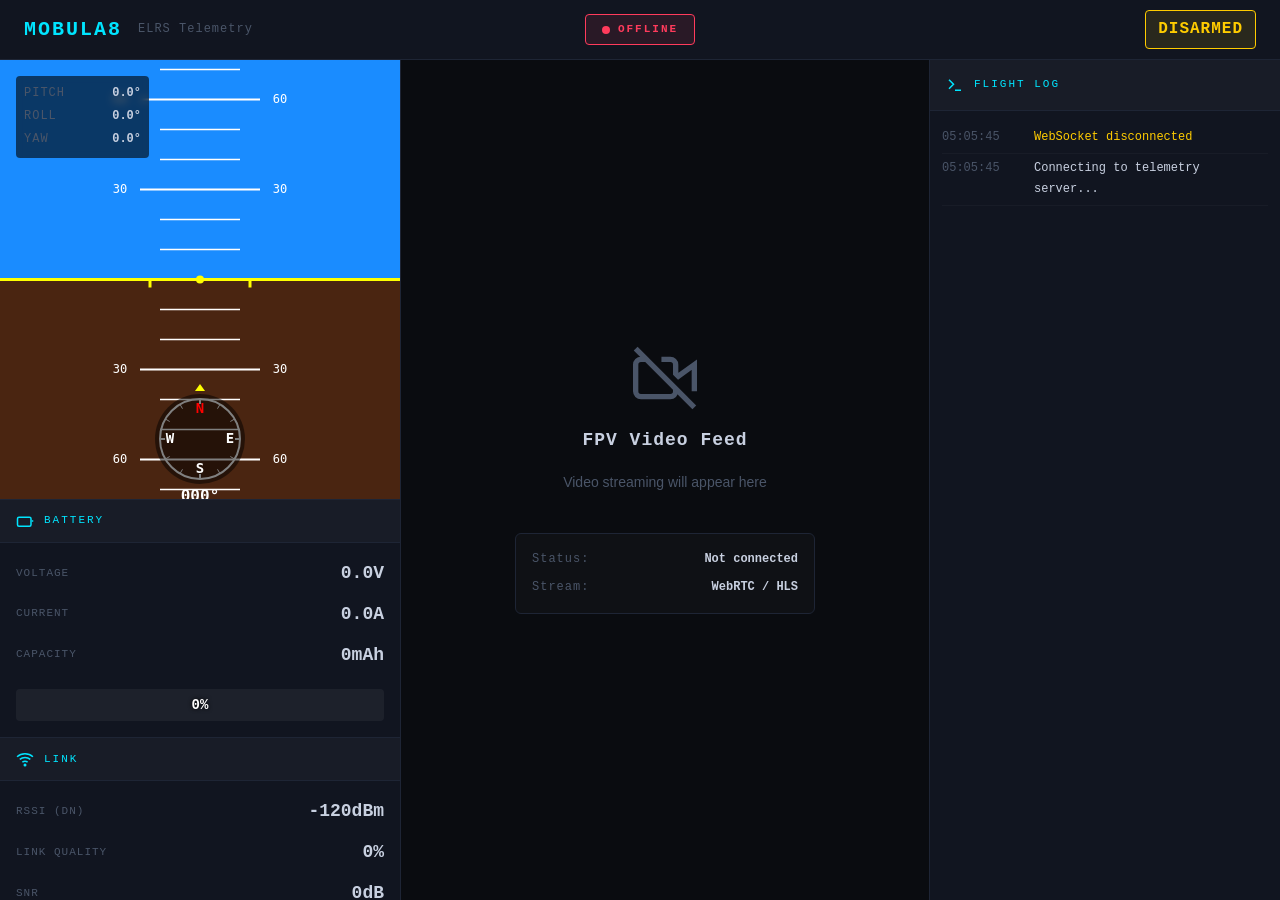
==== frontend-vanilla/index.html @ a45b9e25 "version 0.1 Version 0.1" ====
<!DOCTYPE html>
<html lang="en">
<head>
    <meta charset="UTF-8">
    <meta name="viewport" content="width=device-width, initial-scale=1.0">
    <title>ELRS Telemetry | Mobula8</title>
    <link rel="stylesheet" href="css/main.css">
</head>
<body>
    <!-- Header -->
    <header class="app-header">
        <div class="header-left">
            <div class="logo">MOBULA8</div>
            <div class="session-info">ELRS Telemetry</div>
        </div>
        <div class="header-center">
            <div class="connection-status" id="connectionStatus">
                <span class="status-dot"></span>
                <span id="statusText">CONNECTING</span>
            </div>
        </div>
        <div class="header-right">
            <div class="flight-mode" id="flightMode">DISARMED</div>
        </div>
    </header>

    <!-- Main Grid -->
    <main class="main-grid">
        <!-- Left Panel: Horizon + Telemetry -->
        <section class="left-panel">
            <!-- Artificial Horizon -->
            <div class="horizon-container">
                <canvas id="horizonCanvas"></canvas>
                <div class="horizon-overlay">
                    <div class="attitude-values">
                        <div class="value-item">
                            <span class="label">PITCH</span>
                            <span class="value" id="pitchValue">0.0°</span>
                        </div>
                        <div class="value-item">
                            <span class="label">ROLL</span>
                            <span class="value" id="rollValue">0.0°</span>
                        </div>
                        <div class="value-item">
                            <span class="label">YAW</span>
                            <span class="value" id="yawValue">0.0°</span>
                        </div>
                    </div>
                </div>
            </div>

            <!-- Telemetry Panels -->
            <div class="telemetry-panels">
                <!-- Battery Widget -->
                <div class="telem-card">
                    <div class="card-header">
                        <svg width="18" height="18" viewBox="0 0 24 24" fill="none" stroke="currentColor" stroke-width="2">
                            <rect x="2" y="7" width="18" height="12" rx="2"/>
                            <path d="M22 11v2"/>
                        </svg>
                        <span>BATTERY</span>
                    </div>
                    <div class="card-body" id="batteryWidget">
                        <div class="metric">
                            <div class="metric-label">Voltage</div>
                            <div class="metric-value" id="batteryVoltage">0.0V</div>
                        </div>
                        <div class="metric">
                            <div class="metric-label">Current</div>
                            <div class="metric-value" id="batteryCurrent">0.0A</div>
                        </div>
                        <div class="metric">
                            <div class="metric-label">Capacity</div>
                            <div class="metric-value" id="batteryCapacity">0mAh</div>
                        </div>
                        <div class="battery-bar">
                            <div class="battery-fill" id="batteryFill" style="width: 0%"></div>
                            <span class="battery-percent" id="batteryPercent">0%</span>
                        </div>
                    </div>
                </div>

                <!-- Link Stats Widget -->
                <div class="telem-card">
                    <div class="card-header">
                        <svg width="18" height="18" viewBox="0 0 24 24" fill="none" stroke="currentColor" stroke-width="2">
                            <path d="M5 12.55a11 11 0 0 1 14.08 0"/>
                            <path d="M1.42 9a16 16 0 0 1 21.16 0"/>
                            <path d="M8.53 16.11a6 6 0 0 1 6.95 0"/>
                            <circle cx="12" cy="20" r="1"/>
                        </svg>
                        <span>LINK</span>
                    </div>
                    <div class="card-body" id="linkWidget">
                        <div class="metric">
                            <div class="metric-label">RSSI (DN)</div>
                            <div class="metric-value" id="linkRSSI">-120dBm</div>
                        </div>
                        <div class="metric">
                            <div class="metric-label">Link Quality</div>
                            <div class="metric-value" id="linkLQ">0%</div>
                        </div>
                        <div class="metric">
                            <div class="metric-label">SNR</div>
                            <div class="metric-value" id="linkSNR">0dB</div>
                        </div>
                        <div class="metric">
                            <div class="metric-label">RF Mode</div>
                            <div class="metric-value" id="linkRFMode">--</div>
                        </div>
                    </div>
                </div>
            </div>
        </section>

        <!-- Center Panel: Video Placeholder -->
        <section class="center-panel">
            <div class="video-placeholder">
                <svg width="64" height="64" viewBox="0 0 24 24" fill="none" stroke="currentColor" stroke-width="2">
                    <path d="M16 16v1a2 2 0 0 1-2 2H3a2 2 0 0 1-2-2V7a2 2 0 0 1 2-2h2m5.66 0H14a2 2 0 0 1 2 2v3.34l1 1L23 7v10"/>
                    <line x1="1" y1="1" x2="23" y2="23"/>
                </svg>
                <h3>FPV Video Feed</h3>
                <p>Video streaming will appear here</p>
                <div class="video-info">
                    <div class="info-item">
                        <span class="label">Status:</span>
                        <span class="value">Not connected</span>
                    </div>
                    <div class="info-item">
                        <span class="label">Stream:</span>
                        <span class="value">WebRTC / HLS</span>
                    </div>
                </div>
            </div>
        </section>

        <!-- Right Panel: Flight Log -->
        <section class="right-panel">
            <div class="flight-log">
                <div class="log-header">
                    <svg width="18" height="18" viewBox="0 0 24 24" fill="none" stroke="currentColor" stroke-width="2">
                        <polyline points="4 17 10 11 4 5"/>
                        <line x1="12" y1="19" x2="20" y2="19"/>
                    </svg>
                    <span>FLIGHT LOG</span>
                </div>
                <div class="log-container" id="logContainer">
                    <div class="log-empty">Waiting for telemetry...</div>
                </div>
            </div>
        </section>
    </main>

    <!-- Scripts -->
    <script type="module" src="js/app.js"></script>
</body>
</html>
---- frontend-vanilla/css/main.css ----
/* ═══════════════════════════════════════════════════════════════
   ELRS Telemetry UI - Main Stylesheet
   Vanilla JS - Zero dependencies
   ═══════════════════════════════════════════════════════════════ */

/* ── CSS Variables (Design Tokens) ── */
:root {
    /* Colors */
    --bg-primary: #0a0c10;
    --bg-secondary: #111520;
    --bg-tertiary: #1e2535;
    --border-color: #1e2535;
    
    --text-primary: #c8d0e0;
    --text-secondary: #4a5568;
    --text-accent: #00e5ff;
    
    --status-success: #00ff88;
    --status-warning: #ffcc00;
    --status-error: #ff3b5c;
    
    /* Spacing */
    --space-xs: 4px;
    --space-sm: 8px;
    --space-md: 16px;
    --space-lg: 24px;
    --space-xl: 32px;
    
    /* Typography */
    --font-mono: 'Courier New', Consolas, monospace;
    --font-sans: -apple-system, BlinkMacSystemFont, 'Segoe UI', sans-serif;
    
    /* Transitions */
    --transition-fast: 0.15s ease;
    --transition-normal: 0.3s ease;
}

/* ── Reset ── */
*, *::before, *::after {
    box-sizing: border-box;
    margin: 0;
    padding: 0;
}

html, body {
    width: 100%;
    height: 100%;
    overflow: hidden;
}

body {
    font-family: var(--font-sans);
    background: var(--bg-primary);
    color: var(--text-primary);
    line-height: 1.6;
    -webkit-font-smoothing: antialiased;
    -moz-osx-font-smoothing: grayscale;
}

/* ── Header ── */
.app-header {
    height: 60px;
    background: var(--bg-secondary);
    border-bottom: 1px solid var(--border-color);
    display: grid;
    grid-template-columns: 1fr auto 1fr;
    align-items: center;
    padding: 0 var(--space-lg);
    gap: var(--space-lg);
    flex-shrink: 0;
}

.header-left,
.header-right {
    display: flex;
    align-items: center;
    gap: var(--space-md);
}

.header-right {
    justify-content: flex-end;
}

.logo {
    font-family: var(--font-mono);
    font-size: 20px;
    font-weight: 700;
    color: var(--text-accent);
    letter-spacing: 2px;
}

.session-info {
    font-family: var(--font-mono);
    font-size: 12px;
    color: var(--text-secondary);
    letter-spacing: 1px;
}

.connection-status {
    display: flex;
    align-items: center;
    gap: var(--space-sm);
    padding: 6px 16px;
    border-radius: 4px;
    font-family: var(--font-mono);
    font-size: 11px;
    letter-spacing: 2px;
    font-weight: 600;
    transition: all var(--transition-normal);
}

.connection-status.connected {
    background: rgba(0, 255, 136, 0.1);
    color: var(--status-success);
    border: 1px solid var(--status-success);
}

.connection-status.connecting {
    background: rgba(255, 204, 0, 0.1);
    color: var(--status-warning);
    border: 1px solid var(--status-warning);
}

.connection-status.disconnected {
    background: rgba(255, 59, 92, 0.1);
    color: var(--status-error);
    border: 1px solid var(--status-error);
}

.status-dot {
    width: 8px;
    height: 8px;
    border-radius: 50%;
    background: currentColor;
    animation: pulse 2s ease-in-out infinite;
}

@keyframes pulse {
    0%, 100% { opacity: 1; }
    50% { opacity: 0.4; }
}

.flight-mode {
    font-family: var(--font-mono);
    font-size: 16px;
    font-weight: 700;
    color: var(--status-warning);
    letter-spacing: 1px;
    padding: 6px 12px;
    background: rgba(255, 204, 0, 0.1);
    border: 1px solid var(--status-warning);
    border-radius: 4px;
}

/* ── Main Grid Layout ── */
.main-grid {
    display: grid;
    grid-template-columns: 400px 1fr 350px;
    gap: 1px;
    background: var(--border-color);
    height: calc(100vh - 60px);
    overflow: hidden;
}

.left-panel,
.center-panel,
.right-panel {
    background: var(--bg-primary);
    overflow: hidden;
    display: flex;
    flex-direction: column;
}

/* ── Left Panel ── */
.left-panel {
    gap: 1px;
    background: var(--border-color);
}

/* Artificial Horizon Container */
.horizon-container {
    flex: 1;
    background: #000;
    position: relative;
    min-height: 300px;
}

#horizonCanvas {
    width: 100%;
    height: 100%;
    display: block;
}

.horizon-overlay {
    position: absolute;
    top: var(--space-md);
    left: var(--space-md);
    background: rgba(0, 0, 0, 0.6);
    padding: var(--space-sm);
    border-radius: 4px;
    backdrop-filter: blur(4px);
}

.attitude-values {
    display: flex;
    flex-direction: column;
    gap: var(--space-xs);
}

.value-item {
    display: flex;
    justify-content: space-between;
    gap: var(--space-md);
    font-family: var(--font-mono);
    font-size: 12px;
}

.value-item .label {
    color: var(--text-secondary);
    letter-spacing: 1px;
}

.value-item .value {
    color: var(--text-primary);
    font-weight: 600;
    min-width: 60px;
    text-align: right;
}

/* Telemetry Panels */
.telemetry-panels {
    display: flex;
    flex-direction: column;
    gap: 1px;
    background: var(--border-color);
    max-height: 400px;
    overflow-y: auto;
}

.telem-card {
    background: var(--bg-secondary);
}

.card-header {
    display: flex;
    align-items: center;
    gap: 10px;
    padding: 12px 16px;
    background: rgba(255, 255, 255, 0.03);
    border-bottom: 1px solid var(--border-color);
    font-family: var(--font-mono);
    font-size: 11px;
    letter-spacing: 2px;
    color: var(--text-accent);
}

.card-header svg {
    stroke: currentColor;
}

.card-body {
    padding: var(--space-md);
    display: flex;
    flex-direction: column;
    gap: 12px;
}

.metric {
    display: flex;
    justify-content: space-between;
    align-items: center;
}

.metric-label {
    font-size: 11px;
    color: var(--text-secondary);
    font-family: var(--font-mono);
    letter-spacing: 1px;
    text-transform: uppercase;
}

.metric-value {
    font-size: 18px;
    font-weight: 600;
    font-family: var(--font-mono);
    color: var(--text-primary);
    transition: color var(--transition-normal);
}

/* Battery Bar */
.battery-bar {
    position: relative;
    height: 32px;
    background: rgba(255, 255, 255, 0.05);
    border-radius: 4px;
    overflow: hidden;
    margin-top: var(--space-sm);
}

.battery-fill {
    height: 100%;
    transition: width var(--transition-normal), background var(--transition-normal);
    background: var(--status-success);
}

.battery-percent {
    position: absolute;
    top: 50%;
    left: 50%;
    transform: translate(-50%, -50%);
    font-family: var(--font-mono);
    font-size: 14px;
    font-weight: 700;
    color: #fff;
    text-shadow: 0 0 4px #000;
}

/* ── Center Panel (Video) ── */
.video-placeholder {
    display: flex;
    flex-direction: column;
    align-items: center;
    justify-content: center;
    height: 100%;
    gap: var(--space-md);
    padding: var(--space-xl);
    text-align: center;
}

.video-placeholder svg {
    stroke: var(--text-secondary);
}

.video-placeholder h3 {
    font-family: var(--font-mono);
    font-size: 18px;
    color: var(--text-primary);
    letter-spacing: 1px;
}

.video-placeholder p {
    font-size: 14px;
    color: var(--text-secondary);
}

.video-info {
    display: flex;
    flex-direction: column;
    gap: var(--space-sm);
    margin-top: var(--space-lg);
    padding: var(--space-md);
    background: rgba(255, 255, 255, 0.02);
    border: 1px solid var(--border-color);
    border-radius: 6px;
    min-width: 300px;
}

.info-item {
    display: flex;
    justify-content: space-between;
    align-items: center;
    font-family: var(--font-mono);
    font-size: 12px;
}

.info-item .label {
    color: var(--text-secondary);
    letter-spacing: 1px;
}

.info-item .value {
    color: var(--text-primary);
    font-weight: 600;
}

/* ── Right Panel (Flight Log) ── */
.flight-log {
    display: flex;
    flex-direction: column;
    height: 100%;
    background: var(--bg-secondary);
}

.log-header {
    display: flex;
    align-items: center;
    gap: 10px;
    padding: var(--space-md);
    background: rgba(255, 255, 255, 0.03);
    border-bottom: 1px solid var(--border-color);
    font-family: var(--font-mono);
    font-size: 11px;
    letter-spacing: 2px;
    color: var(--text-accent);
}

.log-header svg {
    stroke: currentColor;
}

.log-container {
    flex: 1;
    padding: 12px;
    overflow-y: auto;
    font-family: var(--font-mono);
    font-size: 12px;
    line-height: 1.8;
}

.log-container::-webkit-scrollbar {
    width: 6px;
}

.log-container::-webkit-scrollbar-track {
    background: rgba(255, 255, 255, 0.02);
}

.log-container::-webkit-scrollbar-thumb {
    background: rgba(255, 255, 255, 0.1);
    border-radius: 3px;
}

.log-empty {
    color: var(--text-secondary);
    text-align: center;
    padding: var(--space-lg);
    font-style: italic;
}

.log-entry {
    display: flex;
    gap: 12px;
    padding: 4px 0;
    border-bottom: 1px solid rgba(255, 255, 255, 0.03);
}

.log-timestamp {
    color: var(--text-secondary);
    min-width: 80px;
    flex-shrink: 0;
}

.log-message {
    flex: 1;
    color: var(--text-primary);
}

.log-message.success { color: var(--status-success); }
.log-message.warning { color: var(--status-warning); }
.log-message.error { color: var(--status-error); }

/* ── Responsive ── */
@media (max-width: 1200px) {
    .main-grid {
        grid-template-columns: 350px 1fr 300px;
    }
}

@media (max-width: 900px) {
    .main-grid {
        grid-template-columns: 1fr;
        grid-template-rows: 1fr auto auto;
    }
    
    .right-panel {
        max-height: 200px;
    }
}

@media (max-width: 600px) {
    .app-header {
        grid-template-columns: 1fr;
        height: auto;
        padding: var(--space-sm);
    }
    
    .header-center,
    .header-right {
        justify-content: center;
    }
    
    .main-grid {
        height: calc(100vh - 120px);
    }
}
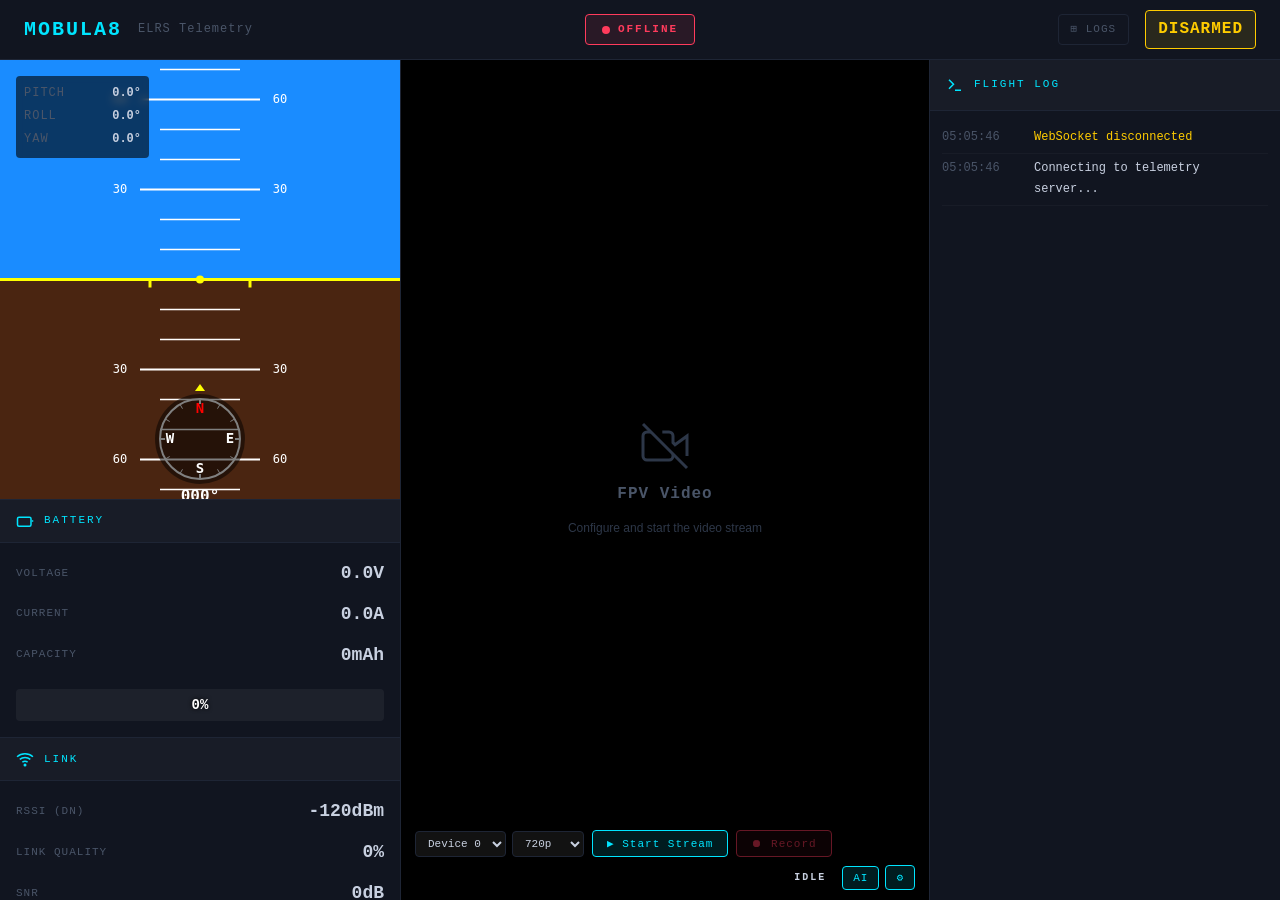
==== commit b92cfe2c: "2.4.0 ### Añadido — Fase 2: Pipeline YOLO  - **`yolo_processor.py`**: módulo de inferencia de visión" ====
--- a/frontend-vanilla/index.html
+++ b/frontend-vanilla/index.html
@@ -5,6 +5,141 @@
     <meta name="viewport" content="width=device-width, initial-scale=1.0">
     <title>ELRS Telemetry | Mobula8</title>
     <link rel="stylesheet" href="css/main.css">
+    <style>
+        /* ── Video Panel ── */
+        .center-panel { position: relative; }
+
+        .video-placeholder {
+            position: absolute; inset: 0;
+            display: flex; flex-direction: column;
+            align-items: center; justify-content: center;
+            gap: 12px; padding: 24px; text-align: center;
+            background: #000;
+        }
+        .video-placeholder svg  { stroke: #2d3748; }
+        .video-placeholder h3   { font-family: var(--font-mono); font-size: 16px; color: #4a5568; margin: 0; }
+        .video-placeholder p    { font-size: 12px; color: #2d3748; margin: 0; }
+
+        /* ── Video Controls ── */
+        .video-controls {
+            position: absolute; bottom: 0; left: 0; right: 0;
+            display: flex; align-items: center; gap: 8px;
+            padding: 10px 14px;
+            background: linear-gradient(transparent, rgba(0,0,0,.85));
+            flex-wrap: wrap;
+        }
+        .vc-group { display: flex; align-items: center; gap: 6px; }
+        .vc-status-group { margin-left: auto; }
+
+        .vc-select {
+            background: rgba(255,255,255,.07);
+            border: 1px solid #1e2535;
+            color: var(--text-primary);
+            font-family: var(--font-mono);
+            font-size: 11px;
+            padding: 5px 8px;
+            border-radius: 4px;
+            cursor: pointer;
+        }
+        .vc-select:focus { outline: none; border-color: var(--text-accent); }
+
+        .vc-btn {
+            font-family: var(--font-mono);
+            font-size: 11px;
+            letter-spacing: 1px;
+            padding: 6px 14px;
+            border-radius: 4px;
+            border: none;
+            cursor: pointer;
+            transition: all .15s;
+        }
+        .vc-btn:disabled { opacity: .4; cursor: not-allowed; }
+        .vc-btn-primary  { background: rgba(0,229,255,.12); color: var(--text-accent); border: 1px solid var(--text-accent); }
+        .vc-btn-primary:hover:not(:disabled)  { background: rgba(0,229,255,.25); }
+        .vc-btn-primary.active  { background: rgba(255,59,92,.12); color: var(--status-error); border-color: var(--status-error); }
+        .vc-btn-danger   { background: rgba(255,59,92,.12); color: var(--status-error); border: 1px solid var(--status-error); }
+        .vc-btn-danger:hover:not(:disabled)   { background: rgba(255,59,92,.25); }
+        .vc-btn-danger.recording { background: rgba(255,59,92,.3); animation: blink .8s ease-in-out infinite; }
+
+        @keyframes blink { 0%,100%{opacity:1} 50%{opacity:.5} }
+
+        .vc-badge {
+            font-family: var(--font-mono); font-size: 10px;
+            letter-spacing: 2px; padding: 4px 10px;
+            border-radius: 4px; font-weight: 700;
+        }
+        .vc-badge.idle        { background: rgba(255,255,255,.05); color: #4a5568; }
+        .vc-badge.connecting  { background: rgba(255,204,0,.1);    color: var(--status-warning); }
+        .vc-badge.connected   { background: rgba(0,255,136,.1);    color: var(--status-success); }
+        .vc-badge.error       { background: rgba(255,59,92,.1);    color: var(--status-error); }
+
+        .vc-rec-timer {
+            font-family: var(--font-mono); font-size: 12px;
+            color: var(--status-error); letter-spacing: 1px;
+        }
+
+        /* ── YOLO Panel ── */
+        .yolo-panel {
+            position: absolute; bottom: 44px; left: 0; right: 0;
+            background: rgba(8, 12, 22, 0.97);
+            border-top: 1px solid #1e2535;
+            padding: 14px 16px 10px;
+            display: none; flex-direction: column; gap: 10px;
+            z-index: 10;
+        }
+        .yolo-panel.open { display: flex; }
+
+        .yolo-header {
+            display: flex; align-items: center; justify-content: space-between;
+        }
+        .yolo-title {
+            font-family: var(--font-mono); font-size: 11px;
+            color: var(--text-accent); letter-spacing: 2px;
+        }
+        .yolo-stats {
+            font-family: var(--font-mono); font-size: 10px;
+            color: var(--text-secondary);
+        }
+        .yolo-stats span { color: var(--text-accent); }
+
+        /* badge sobre el video cuando YOLO está activo */
+        .yolo-live-badge {
+            position: absolute; top: 10px; right: 10px;
+            background: rgba(0,229,255,.15); border: 1px solid var(--text-accent);
+            color: var(--text-accent); font-family: var(--font-mono); font-size: 10px;
+            letter-spacing: 2px; padding: 3px 8px; border-radius: 3px;
+            display: none; pointer-events: none; z-index: 5;
+        }
+        .yolo-live-badge.visible { display: block; }
+
+        /* ── Video Settings Panel ── */
+        .video-settings-panel {
+            position: absolute; bottom: 44px; left: 0; right: 0;
+            background: rgba(8, 12, 22, 0.97);
+            border-top: 1px solid #1e2535;
+            padding: 14px 16px 10px;
+            display: none; flex-direction: column; gap: 10px;
+            z-index: 10;
+        }
+        .video-settings-panel.open { display: flex; }
+
+        .vs-row {
+            display: flex; align-items: center; gap: 10px;
+        }
+        .vs-label {
+            font-family: var(--font-mono); font-size: 10px;
+            color: var(--text-secondary); letter-spacing: 1px;
+            width: 82px; flex-shrink: 0;
+        }
+        .vs-slider {
+            flex: 1; height: 3px; cursor: pointer;
+            accent-color: var(--text-accent);
+        }
+        .vs-value {
+            font-family: var(--font-mono); font-size: 10px;
+            color: var(--text-accent); width: 36px; text-align: right;
+        }
+    </style>
 </head>
 <body>
     <!-- Header -->
@@ -20,6 +155,7 @@
             </div>
         </div>
         <div class="header-right">
+            <a href="/logs.html" style="font-family:var(--font-mono);font-size:11px;color:var(--text-secondary);text-decoration:none;padding:6px 12px;border:1px solid var(--border-color);border-radius:4px;letter-spacing:1px;" onmouseover="this.style.color='var(--text-accent)';this.style.borderColor='var(--text-accent)'" onmouseout="this.style.color='var(--text-secondary)';this.style.borderColor='var(--border-color)'">⊞ LOGS</a>
             <div class="flight-mode" id="flightMode">DISARMED</div>
         </div>
     </header>
@@ -113,24 +249,122 @@
             </div>
         </section>
 
-        <!-- Center Panel: Video Placeholder -->
-        <section class="center-panel">
-            <div class="video-placeholder">
-                <svg width="64" height="64" viewBox="0 0 24 24" fill="none" stroke="currentColor" stroke-width="2">
+        <!-- Center Panel: FPV Video (WebRTC) -->
+        <section class="center-panel" id="centerPanel">
+            <!-- Video element -->
+            <video id="fpvVideo" autoplay playsinline muted
+                   style="width:100%;height:100%;object-fit:contain;background:#000;display:none;"></video>
+
+            <!-- Overlay cuando no hay stream -->
+            <div class="video-placeholder" id="videoPlaceholder">
+                <svg width="48" height="48" viewBox="0 0 24 24" fill="none" stroke="currentColor" stroke-width="1.5">
                     <path d="M16 16v1a2 2 0 0 1-2 2H3a2 2 0 0 1-2-2V7a2 2 0 0 1 2-2h2m5.66 0H14a2 2 0 0 1 2 2v3.34l1 1L23 7v10"/>
                     <line x1="1" y1="1" x2="23" y2="23"/>
                 </svg>
-                <h3>FPV Video Feed</h3>
-                <p>Video streaming will appear here</p>
-                <div class="video-info">
-                    <div class="info-item">
-                        <span class="label">Status:</span>
-                        <span class="value">Not connected</span>
-                    </div>
-                    <div class="info-item">
-                        <span class="label">Stream:</span>
-                        <span class="value">WebRTC / HLS</span>
-                    </div>
+                <h3 id="videoStatusText">FPV Video</h3>
+                <p id="videoStatusSub">Configure and start the video stream</p>
+            </div>
+
+            <!-- YOLO badge (visible cuando YOLO está activo) -->
+            <div class="yolo-live-badge" id="yoloBadge">● AI</div>
+
+            <!-- YOLO Panel (collapsible) -->
+            <div class="yolo-panel" id="yoloPanel">
+                <div class="yolo-header">
+                    <span class="yolo-title">AI VISION — YOLO</span>
+                    <span class="yolo-stats" id="yoloStats">
+                        <span id="yoloFPS">--</span> FPS &nbsp;|&nbsp;
+                        <span id="yoloCount">0</span> detections
+                    </span>
+                </div>
+                <div class="vs-row">
+                    <span class="vs-label">MODEL</span>
+                    <select id="yoloModel" class="vc-select" style="flex:1;">
+                        <option value="yolov8n.pt">yolov8n (fast)</option>
+                        <option value="yolov8s.pt">yolov8s (balanced)</option>
+                        <option value="yolov8m.pt">yolov8m (accurate)</option>
+                    </select>
+                </div>
+                <div class="vs-row">
+                    <span class="vs-label">CONFIDENCE</span>
+                    <input type="range" class="vs-slider" id="yoloConf" min="10" max="95" value="50"
+                           oninput="vsUpdateValue(this,'yoloConfVal')">
+                    <span class="vs-value" id="yoloConfVal">50</span>
+                </div>
+                <div class="vs-row" style="justify-content:flex-end;gap:8px;padding-top:4px;">
+                    <button class="vc-btn vc-btn-primary" id="btnYoloToggle"
+                            onclick="yoloToggle()">▶ Enable AI</button>
+                </div>
+            </div>
+
+            <!-- Video Settings Panel (collapsible) -->
+            <div class="video-settings-panel" id="videoSettingsPanel">
+                <div class="vs-row">
+                    <span class="vs-label">BRIGHTNESS</span>
+                    <input type="range" class="vs-slider" id="vsBrightness" min="-100" max="100" value="0"
+                           oninput="vsUpdateValue(this,'vsBrightnessVal')">
+                    <span class="vs-value" id="vsBrightnessVal">0</span>
+                </div>
+                <div class="vs-row">
+                    <span class="vs-label">CONTRAST</span>
+                    <input type="range" class="vs-slider" id="vsContrast" min="0" max="100" value="32"
+                           oninput="vsUpdateValue(this,'vsContrastVal')">
+                    <span class="vs-value" id="vsContrastVal">32</span>
+                </div>
+                <div class="vs-row">
+                    <span class="vs-label">SATURATION</span>
+                    <input type="range" class="vs-slider" id="vsSaturation" min="0" max="200" value="60"
+                           oninput="vsUpdateValue(this,'vsSaturationVal')">
+                    <span class="vs-value" id="vsSaturationVal">60</span>
+                </div>
+                <div class="vs-row">
+                    <span class="vs-label">GAMMA</span>
+                    <input type="range" class="vs-slider" id="vsGamma" min="10" max="300" value="100"
+                           oninput="vsUpdateGamma(this)">
+                    <span class="vs-value" id="vsGammaVal">1.0</span>
+                </div>
+                <div class="vs-row" style="justify-content:flex-end;gap:8px;padding-top:4px;">
+                    <button class="vc-btn vc-btn-primary" onclick="vsRefreshDevices()">↻ Refresh</button>
+                    <button class="vc-btn vc-btn-primary" onclick="vsApplyConfig()">✓ Apply</button>
+                </div>
+            </div>
+
+            <!-- Video Controls Bar -->
+            <div class="video-controls" id="videoControls">
+                <!-- Device selector -->
+                <div class="vc-group">
+                    <select id="deviceSelect" class="vc-select" title="Capture device">
+                        <option value="0">Device 0</option>
+                    </select>
+                    <select id="resSelect" class="vc-select" title="Resolution">
+                        <option value="1280x720">720p</option>
+                        <option value="1920x1080">1080p</option>
+                        <option value="640x480">480p</option>
+                    </select>
+                </div>
+
+                <!-- Stream control -->
+                <div class="vc-group">
+                    <button id="btnStream" class="vc-btn vc-btn-primary" onclick="videoToggle()">
+                        ▶ Start Stream
+                    </button>
+                </div>
+
+                <!-- Recording control -->
+                <div class="vc-group">
+                    <button id="btnRecord" class="vc-btn vc-btn-danger" onclick="recordToggle()" disabled>
+                        ⏺ Record
+                    </button>
+                    <span class="vc-rec-timer" id="recTimer" style="display:none">⏺ 00:00</span>
+                </div>
+
+                <!-- Stream status + panel toggles -->
+                <div class="vc-group vc-status-group">
+                    <span class="vc-badge" id="vcBadge">IDLE</span>
+                    <button class="vc-btn vc-btn-primary" id="btnAI"
+                            onclick="toggleYoloPanel()" title="AI Vision" style="padding:5px 10px;">AI</button>
+                    <button class="vc-btn vc-btn-primary" id="btnSettings"
+                            onclick="toggleVideoSettings()" title="Video settings" style="padding:5px 10px;">⚙</button>
                 </div>
             </div>
         </section>
@@ -154,5 +388,276 @@
 
     <!-- Scripts -->
     <script type="module" src="js/app.js"></script>
+    <script type="module">
+        import { VideoPlayer } from './js/modules/VideoPlayer.js';
+
+        // ── State ──────────────────────────────────
+        let player      = null;
+        let recInterval = null;
+        let recSeconds  = 0;
+        let streaming   = false;
+
+        // ── Init ───────────────────────────────────
+        async function initVideo() {
+            const videoEl = document.getElementById('fpvVideo');
+            player = new VideoPlayer(videoEl, {
+                onStateChange: updateVideoUI,
+                onError:       (msg) => console.error('[VideoPlayer]', msg),
+            });
+
+            await loadDevices();
+            await loadCurrentConfig();
+        }
+
+        async function loadDevices() {
+            try {
+                const devices = await player.getDevices();
+                const sel     = document.getElementById('deviceSelect');
+                sel.innerHTML = devices.length > 0
+                    ? devices.map(d => `<option value="${d.id}">${d.name} (${d.width}x${d.height})</option>`).join('')
+                    : '<option value="0">Device 0 (default)</option>';
+            } catch (_) {
+                // Backend sin módulo de video o sin iniciar
+            }
+        }
+
+        // ── Video Settings ──────────────────────────
+        // ── YOLO panel ───────────────────────────────
+        let yoloEnabled   = false;
+        let yoloStatTimer = null;
+
+        window.toggleYoloPanel = function () {
+            const panel = document.getElementById('yoloPanel');
+            const isOpen = panel.classList.toggle('open');
+            // Cerrar settings si se abre YOLO
+            if (isOpen) document.getElementById('videoSettingsPanel').classList.remove('open');
+            if (isOpen) loadYoloModels();
+        };
+
+        async function loadYoloModels() {
+            try {
+                const r = await fetch('/api/yolo/models');
+                if (!r.ok) return;
+                const data = await r.json();
+                const sel  = document.getElementById('yoloModel');
+                const all  = [...new Set([...data.defaults, ...data.custom])];
+                sel.innerHTML = all.map(m =>
+                    `<option value="${m}"${m === 'yolov8n.pt' ? ' selected' : ''}>${m}</option>`
+                ).join('');
+                if (data.custom.length > 0) {
+                    const grp = document.createElement('optgroup');
+                    grp.label = 'Custom';
+                    data.custom.forEach(m => {
+                        const o = document.createElement('option');
+                        o.value = m; o.textContent = m;
+                        grp.appendChild(o);
+                    });
+                }
+            } catch (_) {}
+        }
+
+        window.yoloToggle = async function () {
+            const btn   = document.getElementById('btnYoloToggle');
+            const model = document.getElementById('yoloModel').value;
+            const conf  = parseInt(document.getElementById('yoloConf').value) / 100;
+
+            if (yoloEnabled) {
+                // Deshabilitar
+                await fetch('/api/yolo/config', {
+                    method: 'POST', headers: { 'Content-Type': 'application/json' },
+                    body: JSON.stringify({ enabled: false, model, confidence: conf }),
+                });
+                yoloEnabled = false;
+                btn.textContent = '▶ Enable AI';
+                btn.classList.remove('active');
+                document.getElementById('yoloBadge').classList.remove('visible');
+                clearInterval(yoloStatTimer); yoloStatTimer = null;
+            } else {
+                // Habilitar — puede tardar (descarga modelo)
+                btn.textContent = '⏳ Loading...';
+                btn.disabled    = true;
+                try {
+                    const r = await fetch('/api/yolo/config', {
+                        method: 'POST', headers: { 'Content-Type': 'application/json' },
+                        body: JSON.stringify({ enabled: true, model, confidence: conf }),
+                    });
+                    const data = await r.json();
+                    if (r.ok && data.enabled) {
+                        yoloEnabled = true;
+                        btn.textContent = '■ Disable AI';
+                        btn.classList.add('active');
+                        document.getElementById('yoloBadge').classList.add('visible');
+                        yoloStatTimer = setInterval(pollYoloStats, 1500);
+                    } else {
+                        btn.textContent = '▶ Enable AI';
+                        console.error('[YOLO]', data.error || 'Error');
+                    }
+                } catch (e) {
+                    btn.textContent = '▶ Enable AI';
+                    console.error('[YOLO]', e);
+                }
+                btn.disabled = false;
+            }
+        };
+
+        async function pollYoloStats() {
+            try {
+                const r    = await fetch('/api/yolo/status');
+                const data = await r.json();
+                if (data.model_loaded) {
+                    document.getElementById('yoloFPS').textContent   = data.inf_fps ?? '--';
+                    document.getElementById('yoloCount').textContent = data.detection_count ?? 0;
+                }
+            } catch (_) {}
+        }
+
+        window.toggleVideoSettings = function () {
+            const panel = document.getElementById('videoSettingsPanel');
+            const isOpen = panel.classList.toggle('open');
+            // Cerrar YOLO si se abre settings
+            if (isOpen) document.getElementById('yoloPanel').classList.remove('open');
+        };
+
+        window.vsUpdateValue = function (el, valId) {
+            document.getElementById(valId).textContent = el.value;
+        };
+
+        window.vsUpdateGamma = function (el) {
+            document.getElementById('vsGammaVal').textContent = (el.value / 100).toFixed(1);
+        };
+
+        window.vsRefreshDevices = function () { loadDevices(); };
+
+        window.vsApplyConfig = async function () {
+            const brightness = parseInt(document.getElementById('vsBrightness').value);
+            const contrast   = parseInt(document.getElementById('vsContrast').value);
+            const saturation = parseInt(document.getElementById('vsSaturation').value);
+            const gamma      = parseInt(document.getElementById('vsGamma').value) / 100;
+            try {
+                await fetch('/api/video/config', {
+                    method:  'POST',
+                    headers: { 'Content-Type': 'application/json' },
+                    body:    JSON.stringify({ brightness, contrast, saturation, gamma }),
+                });
+            } catch (e) {
+                console.error('[VideoSettings]', e);
+            }
+        };
+
+        async function loadCurrentConfig() {
+            try {
+                const r = await fetch('/api/video/config');
+                if (!r.ok) return;
+                const cfg = await r.json();
+                const setSlider = (id, valId, val) => {
+                    document.getElementById(id).value = val;
+                    document.getElementById(valId).textContent = val;
+                };
+                setSlider('vsBrightness', 'vsBrightnessVal', cfg.brightness ?? 0);
+                setSlider('vsContrast',   'vsContrastVal',   cfg.contrast   ?? 32);
+                setSlider('vsSaturation', 'vsSaturationVal', cfg.saturation ?? 60);
+                const gv = Math.round((cfg.gamma ?? 1.0) * 100);
+                document.getElementById('vsGamma').value = gv;
+                document.getElementById('vsGammaVal').textContent = (cfg.gamma ?? 1.0).toFixed(1);
+            } catch (_) {}
+        }
+
+        // ── Stream toggle ───────────────────────────
+        window.videoToggle = async function () {
+            if (!player) return;
+
+            if (streaming) {
+                // Detener
+                if (player.recording) await recordToggle();
+                await player.disconnect();
+                streaming = false;
+                document.getElementById('fpvVideo').style.display       = 'none';
+                document.getElementById('videoPlaceholder').style.display = '';
+            } else {
+                // Iniciar
+                const [w, h] = document.getElementById('resSelect').value.split('x').map(Number);
+                const device = parseInt(document.getElementById('deviceSelect').value);
+                streaming = true;
+                await player.connect({ device_id: device, width: w, height: h, fps: 30 });
+            }
+        };
+
+        // ── Record toggle ───────────────────────────
+        window.recordToggle = async function () {
+            if (!player || !streaming) return;
+
+            if (player.recording) {
+                await player.stopRecording();
+                clearInterval(recInterval);
+                recInterval = null;
+                document.getElementById('recTimer').style.display = 'none';
+            } else {
+                await player.startRecording();
+                recSeconds  = 0;
+                recInterval = setInterval(() => {
+                    recSeconds++;
+                    const m = String(Math.floor(recSeconds / 60)).padStart(2, '0');
+                    const s = String(recSeconds % 60).padStart(2, '0');
+                    document.getElementById('recTimer').textContent = `⏺ ${m}:${s}`;
+                }, 1000);
+                document.getElementById('recTimer').style.display = '';
+            }
+        };
+
+        // ── Update UI ───────────────────────────────
+        function updateVideoUI({ state, recording }) {
+            const badge    = document.getElementById('vcBadge');
+            const btnStr   = document.getElementById('btnStream');
+            const btnRec   = document.getElementById('btnRecord');
+            const videoEl  = document.getElementById('fpvVideo');
+            const placeholder = document.getElementById('videoPlaceholder');
+            const statusTxt   = document.getElementById('videoStatusText');
+            const statusSub   = document.getElementById('videoStatusSub');
+
+            // Badge
+            badge.className  = `vc-badge ${state}`;
+            badge.textContent = state.toUpperCase();
+
+            // Stream button
+            if (state === 'connecting') {
+                btnStr.textContent = '⏳ Connecting...';
+                btnStr.disabled    = true;
+                btnStr.className   = 'vc-btn vc-btn-primary';
+            } else if (state === 'connected') {
+                btnStr.textContent = '■ Stop Stream';
+                btnStr.disabled    = false;
+                btnStr.className   = 'vc-btn vc-btn-primary active';
+                btnRec.disabled    = false;
+                videoEl.style.display       = 'block';
+                placeholder.style.display   = 'none';
+            } else if (state === 'error') {
+                btnStr.textContent = '▶ Retry';
+                btnStr.disabled    = false;
+                btnStr.className   = 'vc-btn vc-btn-primary';
+                statusTxt.textContent = 'Connection Error';
+                statusSub.textContent = 'Check that the capture device is connected';
+                placeholder.style.display   = '';
+                videoEl.style.display       = 'none';
+                btnRec.disabled = true;
+            } else {
+                btnStr.textContent = '▶ Start Stream';
+                btnStr.disabled    = false;
+                btnStr.className   = 'vc-btn vc-btn-primary';
+                btnRec.disabled    = true;
+            }
+
+            // Record button
+            if (recording) {
+                btnRec.textContent = '⏹ Stop Rec';
+                btnRec.className   = 'vc-btn vc-btn-danger recording';
+            } else {
+                btnRec.textContent = '⏺ Record';
+                btnRec.className   = 'vc-btn vc-btn-danger';
+            }
+        }
+
+        // Arrancar cuando el DOM esté listo
+        document.addEventListener('DOMContentLoaded', initVideo);
+    </script>
 </body>
 </html>
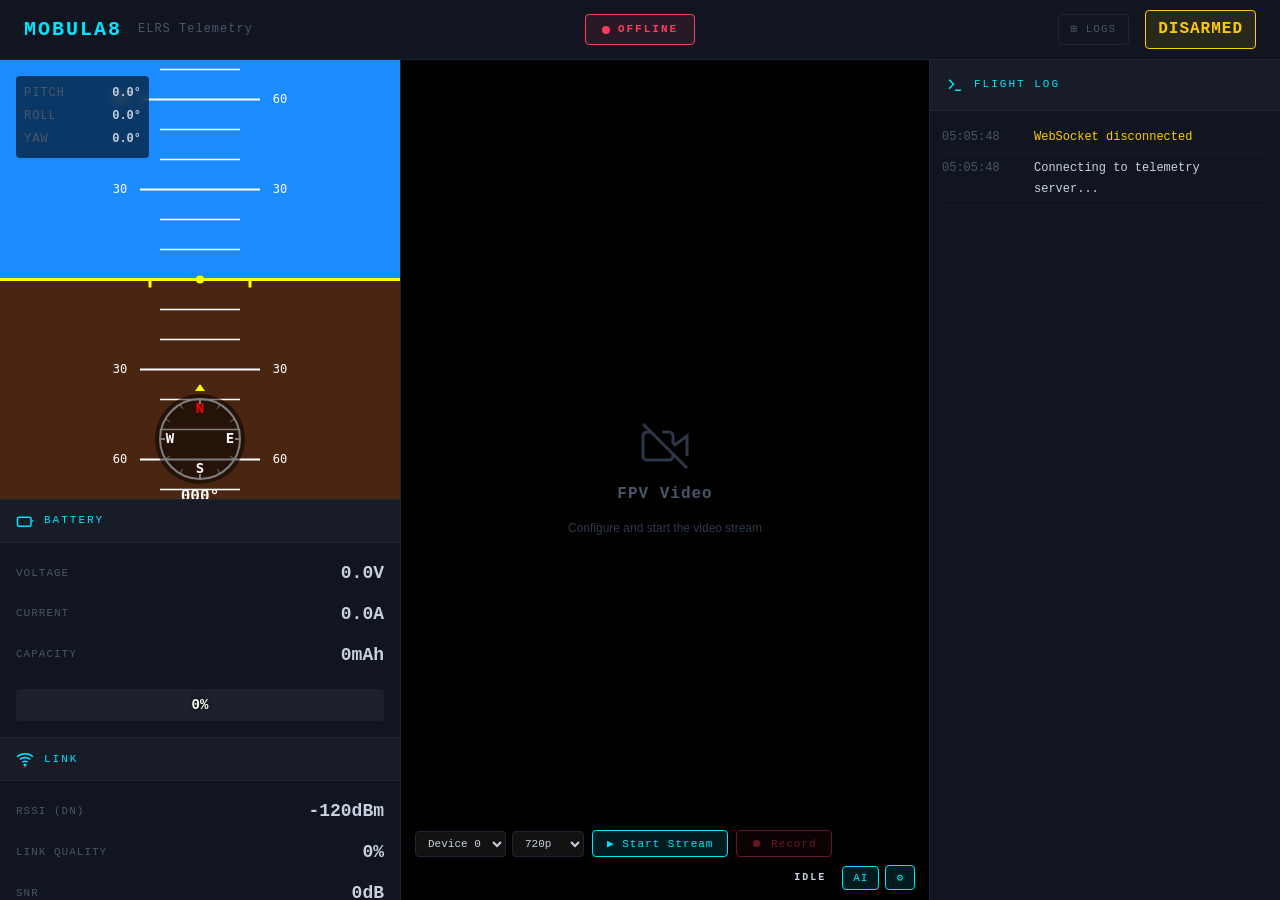
==== commit f9314486: "2.4.1 — reconciliación del handoff v2.3.1 sobre la base v2.4.0 La sesión del 2026-07-10 trabajó sobr" ====
--- a/frontend-vanilla/index.html
+++ b/frontend-vanilla/index.html
@@ -606,6 +606,11 @@
 
         // ── Update UI ───────────────────────────────
         function updateVideoUI({ state, recording }) {
+            // FIX v2.4.1: sincronizar el flag `streaming` con el estado real.
+            // Antes, tras un error, `streaming` quedaba en true y el botón
+            // "Retry" ejecutaba disconnect() en lugar de reconectar.
+            streaming = (state === 'connected' || state === 'connecting');
+
             const badge    = document.getElementById('vcBadge');
             const btnStr   = document.getElementById('btnStream');
             const btnRec   = document.getElementById('btnRecord');
